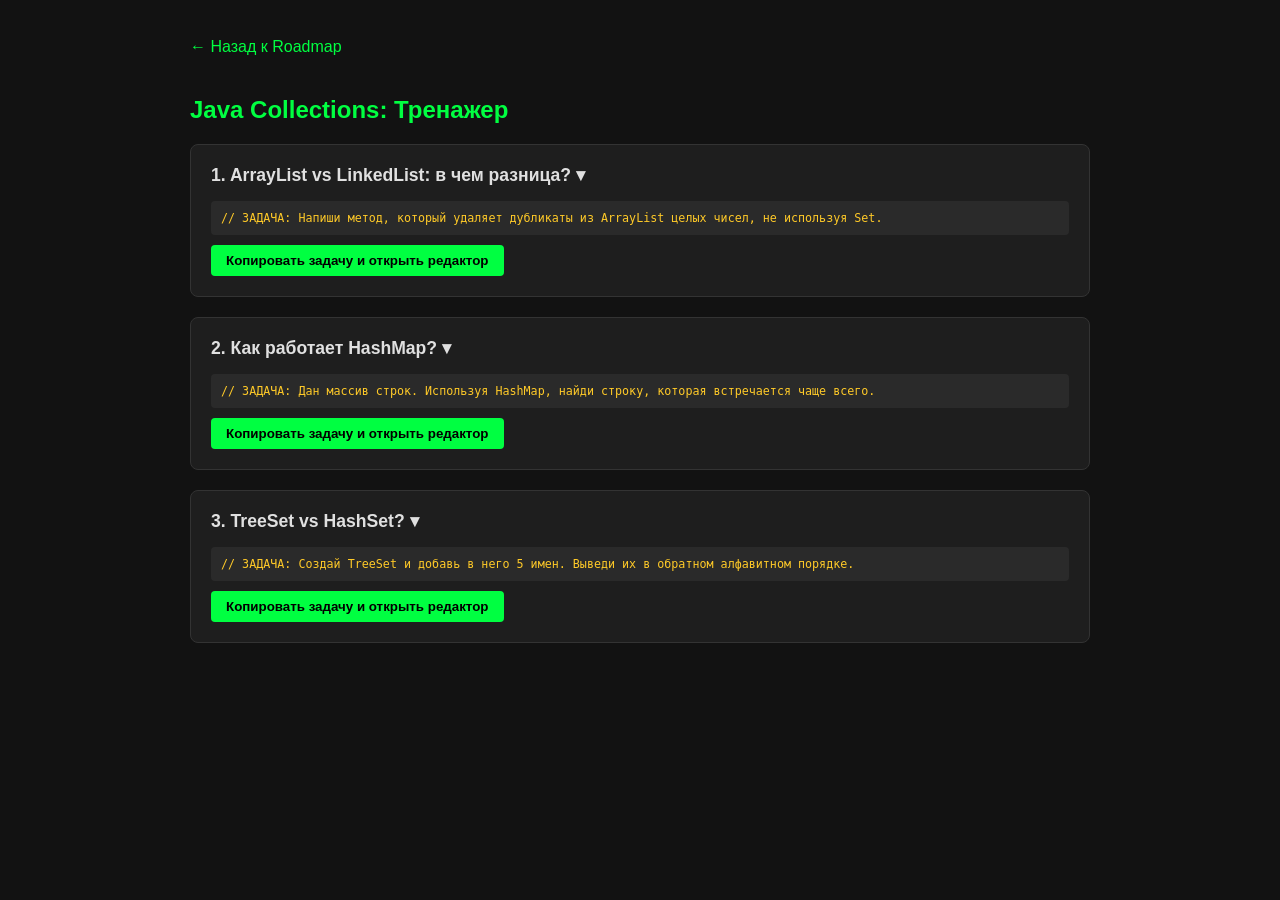
==== src/main/resources/templates/collections.html @ 5414b4a9 "Добавлены новые страницы" ====
<!DOCTYPE html>
<html lang="ru">
<head>
    <meta charset="UTF-8">
    <title>Java Collections - Interview Prep</title>
    <style>
        body { background-color: #121212; color: #e0e0e0; font-family: sans-serif; padding: 30px; }
        .container { max-width: 900px; margin: auto; }
        .back-link { color: #00ff41; text-decoration: none; margin-bottom: 20px; display: inline-block; }
        .card { background: #1e1e1e; margin-bottom: 20px; padding: 20px; border-radius: 8px; border: 1px solid #333; position: relative; }
        .card:hover { border-color: #00ff41; }
        .question { cursor: pointer; font-weight: bold; display: block; font-size: 1.1em; }
        .answer { display: none; margin-top: 15px; color: #00ff41; border-top: 1px solid #333; padding-top: 10px; font-style: italic; }
        .task-box { background: #2a2a2a; padding: 10px; margin-top: 15px; border-radius: 4px; font-family: monospace; font-size: 0.9em; color: #ffca28; }
        .copy-btn { margin-top: 10px; background: #00ff41; color: #000; border: none; padding: 8px 15px; border-radius: 4px; cursor: pointer; font-weight: bold; }
        .copy-btn:active { transform: scale(0.95); }
        h2 { color: #00ff41; }
    </style>
</head>
<body>
<div class="container">
    <a href="/roadmap" class="back-link">← Назад к Roadmap</a>
    <h2>Java Collections: Тренажер</h2>

    <div class="card">
        <div class="question" onclick="toggleAnswer(this)">1. ArrayList vs LinkedList: в чем разница? ▾</div>
        <div class="answer">Ответ: ArrayList — массив (быстрый доступ), LinkedList — список (быстрая вставка в начало).</div>
        <div class="task-box" id="task1">// ЗАДАЧА: Напиши метод, который удаляет дубликаты из ArrayList целых чисел, не используя Set.</div>
        <button class="copy-btn" onclick="copyAndGo('task1')">Копировать задачу и открыть редактор</button>
    </div>

    <div class="card">
        <div class="question" onclick="toggleAnswer(this)">2. Как работает HashMap? ▾</div>
        <div class="answer">Ответ: Использует hashCode() для поиска корзины и equals() для поиска внутри корзины (связный список/дерево).</div>
        <div class="task-box" id="task2">// ЗАДАЧА: Дан массив строк. Используя HashMap, найди строку, которая встречается чаще всего.</div>
        <button class="copy-btn" onclick="copyAndGo('task2')">Копировать задачу и открыть редактор</button>
    </div>

    <div class="card">
        <div class="question" onclick="toggleAnswer(this)">3. TreeSet vs HashSet? ▾</div>
        <div class="answer">Ответ: HashSet не гарантирует порядок (O(1)), TreeSet хранит элементы в отсортированном виде (O(log n)).</div>
        <div class="task-box" id="task3">// ЗАДАЧА: Создай TreeSet и добавь в него 5 имен. Выведи их в обратном алфавитном порядке.</div>
        <button class="copy-btn" onclick="copyAndGo('task3')">Копировать задачу и открыть редактор</button>
    </div>
</div>

<script>
    function toggleAnswer(el) {
        const answer = el.nextElementSibling;
        answer.style.display = answer.style.display === 'block' ? 'none' : 'block';
    }

    function copyAndGo(taskId) {
        const text = document.getElementById(taskId).innerText;
        const fullCode = "public class Solution {\n    public static void main(String[] args) {\n        " + text + "\n    }\n}";

        navigator.clipboard.writeText(fullCode).then(() => {
            alert("Код задачи скопирован! Теперь нажми Ctrl+V в редакторе.");
            window.open("https://interview.cups.online/", "_blank");
        });
    }
</script>
</body>
</html>
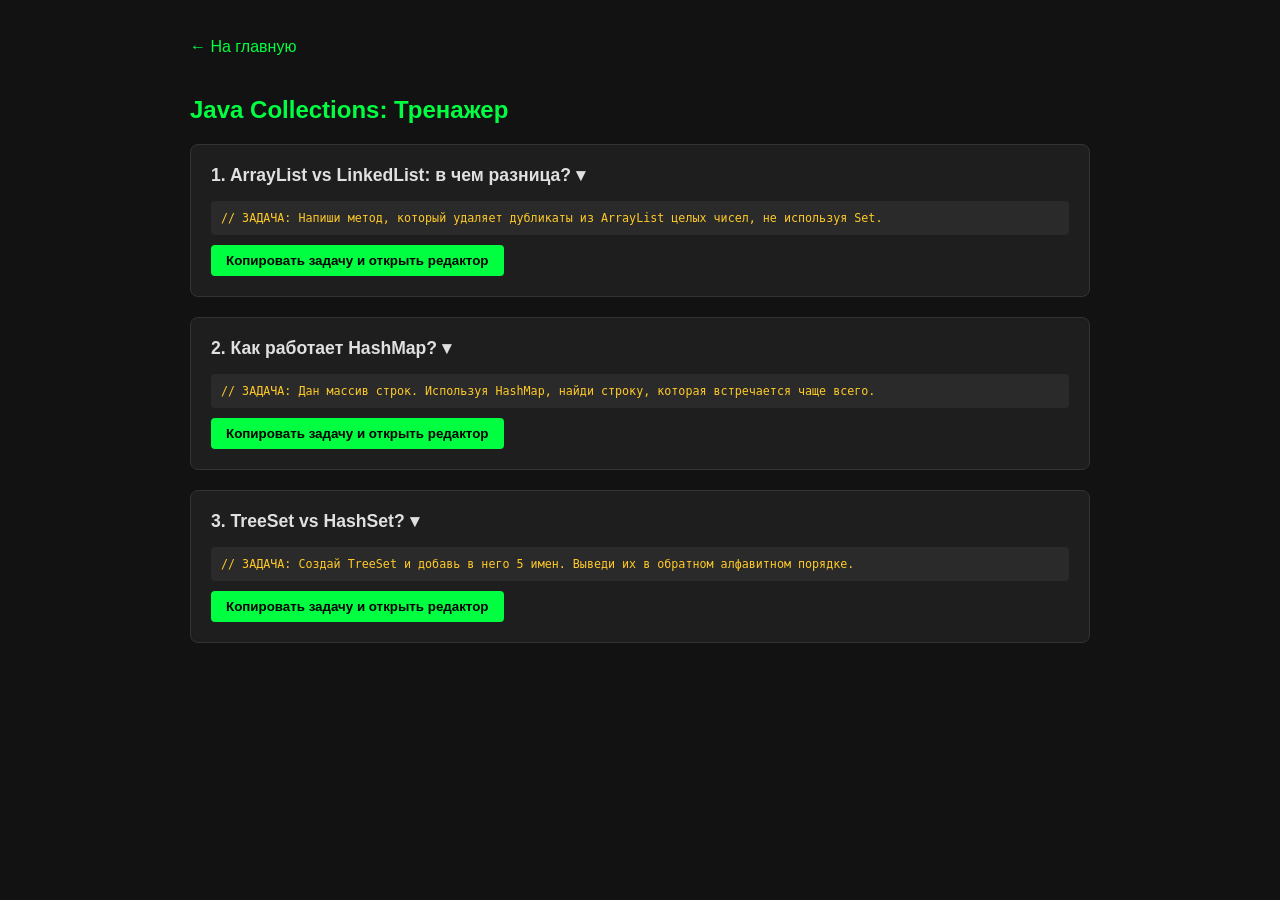
==== commit b876af32: "[UI] Обновил маршруты: заменил все ссылки на /roadmap на /main и обновил соответствующие контроллеры" ====
--- a/src/main/resources/templates/collections.html
+++ b/src/main/resources/templates/collections.html
@@ -19,7 +19,7 @@
 </head>
 <body>
 <div class="container">
-    <a href="/roadmap" class="back-link">← Назад к Roadmap</a>
+    <a href="/main" class="back-link">← На главную</a>
     <h2>Java Collections: Тренажер</h2>
 
     <div class="card">
